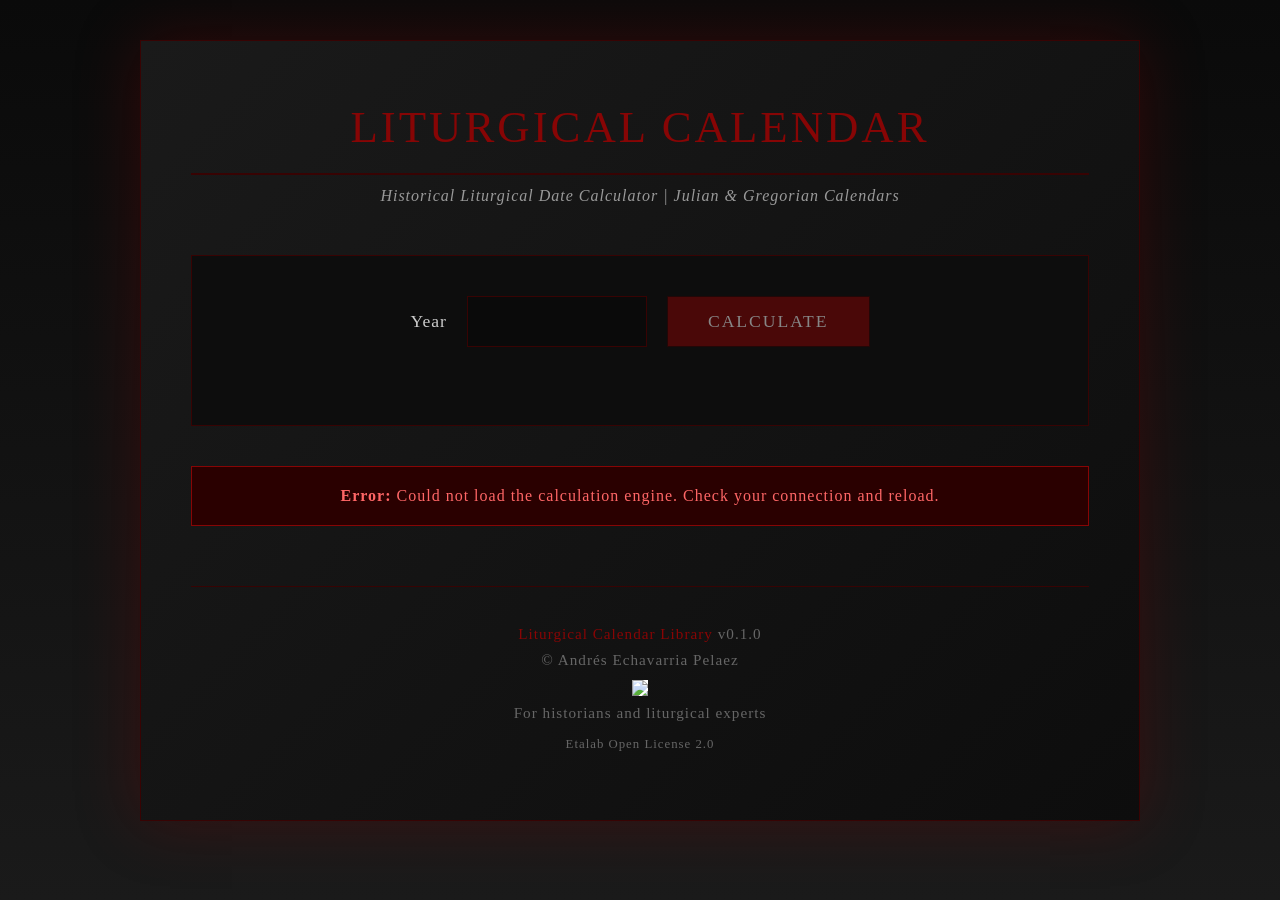
==== web/pages/index.html @ 70971f93 "actualización del Repo para la integración CI/CD" ====
<!DOCTYPE html>
<html lang="en">
<head>
    <meta charset="UTF-8">
    <meta name="viewport" content="width=device-width, initial-scale=1.0">
    <title>Liturgical Calendar Calculator</title>
    <style>
        * {
            margin: 0;
            padding: 0;
            box-sizing: border-box;
        }
        body {
            font-family: 'Georgia', 'Times New Roman', serif;
            background: linear-gradient(180deg, #0a0a0a 0%, #1a1a1a 100%);
            min-height: 100vh;
            padding: 40px 20px;
            color: #e0e0e0;
        }
        .container {
            max-width: 1000px;
            margin: 0 auto;
            background: linear-gradient(135deg, #1a1a1a 0%, #0d0d0d 100%);
            border: 1px solid #380303;
            box-shadow: 0 0 60px rgba(135, 5, 5, 0.3);
            padding: 60px 50px;
        }
        h1 {
            color: #870505;
            text-align: center;
            margin-bottom: 12px;
            font-size: 2.8em;
            font-weight: 300;
            letter-spacing: 3px;
            text-transform: uppercase;
            border-bottom: 2px solid #380303;
            padding-bottom: 20px;
        }
        .subtitle {
            text-align: center;
            color: #999;
            margin-bottom: 50px;
            font-size: 1em;
            font-style: italic;
            letter-spacing: 1px;
        }
        .input-section {
            background: #0d0d0d;
            padding: 40px;
            border: 1px solid #380303;
            margin-bottom: 40px;
        }
        .form-group {
            display: flex;
            gap: 20px;
            align-items: center;
            justify-content: center;
            flex-wrap: wrap;
        }
        label {
            font-weight: 400;
            color: #ccc;
            font-size: 1.1em;
            letter-spacing: 1px;
        }
        input[type="number"] {
            padding: 14px 24px;
            background: #0a0a0a;
            border: 1px solid #380303;
            color: #e0e0e0;
            font-size: 1.1em;
            width: 180px;
            transition: all 0.3s ease;
            font-family: 'Georgia', 'Times New Roman', serif;
        }
        input[type="number"]:focus {
            outline: none;
            border-color: #870505;
            box-shadow: 0 0 15px rgba(135, 5, 5, 0.3);
        }
        button {
            padding: 14px 40px;
            background: #870505;
            color: #fff;
            border: 1px solid #380303;
            font-size: 1.1em;
            cursor: pointer;
            transition: all 0.3s ease;
            font-weight: 400;
            letter-spacing: 2px;
            text-transform: uppercase;
            font-family: 'Georgia', 'Times New Roman', serif;
        }
        button:hover:not(:disabled) {
            background: #380303;
            box-shadow: 0 0 20px rgba(135, 5, 5, 0.5);
        }
        button:disabled {
            opacity: 0.5;
            cursor: wait;
        }
        .engine-status {
            text-align: center;
            color: #999;
            font-style: italic;
            letter-spacing: 1px;
            margin-top: 20px;
            font-size: 0.95em;
            min-height: 1.2em;
        }
        .error {
            background: #2a0000;
            border: 1px solid #870505;
            padding: 20px;
            margin: 30px 0;
            color: #ff6666;
            text-align: center;
            letter-spacing: 1px;
        }
        .result-section {
            margin-top: 50px;
        }
        .info-box {
            background: #0d0d0d;
            padding: 30px;
            border: 1px solid #380303;
            margin-bottom: 40px;
        }
        .info-box h3 {
            color: #870505;
            margin-bottom: 20px;
            font-size: 1.8em;
            font-weight: 300;
            letter-spacing: 2px;
            text-transform: uppercase;
        }
        .info-box p {
            color: #aaa;
            line-height: 2;
            font-size: 1.05em;
            margin-bottom: 8px;
        }
        .info-box strong {
            color: #ccc;
            font-weight: 400;
        }
        h2 {
            color: #870505;
            margin-bottom: 30px;
            font-size: 1.6em;
            font-weight: 300;
            letter-spacing: 2px;
            text-transform: uppercase;
            border-bottom: 1px solid #380303;
            padding-bottom: 15px;
        }
        .dates-grid {
            display: grid;
            grid-template-columns: repeat(auto-fill, minmax(320px, 1fr));
            gap: 20px;
            margin-top: 30px;
        }
        .date-card {
            background: #0d0d0d;
            padding: 20px 24px;
            border: 1px solid #380303;
            transition: all 0.3s ease;
        }
        .date-card:hover {
            border-color: #870505;
            box-shadow: 0 0 20px rgba(135, 5, 5, 0.2);
        }
        .date-label {
            font-weight: 400;
            color: #999;
            margin-bottom: 10px;
            font-size: 0.95em;
            letter-spacing: 1px;
            text-transform: uppercase;
        }
        .date-value {
            color: #ddd;
            font-size: 1.15em;
            font-family: 'Courier New', monospace;
        }
        .advent-sundays {
            border-color: #870505;
            background: #1a0000;
        }
        .advent-sundays .date-label {
            color: #870505;
        }
        footer {
            text-align: center;
            margin-top: 60px;
            padding-top: 30px;
            border-top: 1px solid #380303;
            color: #666;
        }
        footer p {
            margin: 8px 0;
            font-size: 0.95em;
            letter-spacing: 1px;
        }
        footer strong {
            color: #870505;
            font-weight: 400;
        }
    </style>
</head>
<body>
    <div class="container">
        <h1>Liturgical Calendar</h1>
        <p class="subtitle">Historical Liturgical Date Calculator | Julian &amp; Gregorian Calendars</p>

        <div class="input-section">
            <form id="calc-form" class="form-group">
                <label for="year">Year</label>
                <input type="number" id="year" name="year"
                       min="532" max="9999" required>
                <button type="submit" id="calc-button" disabled>Calculate</button>
            </form>
            <div class="engine-status" id="engine-status">Loading calculation engine&hellip;</div>
        </div>

        <div id="error-slot"></div>
        <div id="result-slot"></div>

        <footer>
            <p><strong>Liturgical Calendar Library</strong> <span id="lib-version">v0.1.0</span></p>
            <p>&copy; Andrés Echavarria Pelaez</p>
            <img src="https://cst-ariane.huma-num.fr/logos/ariane.png"
     style="height: 60px;
            vertical-align: middle;
            margin: 0 5px;
            background: white;
            box-shadow: inset 0 0 10px rgba(255, 255, 255, 1)"/>
            <p>For historians and liturgical experts</p>
            <p style="margin-top: 15px; font-size: 0.8em;">
                Etalab Open License 2.0
            </p>
        </footer>
    </div>

    <script src="https://cdn.jsdelivr.net/pyodide/v0.26.4/full/pyodide.js"></script>
    <script>
        // Keys rendered as plain cards are everything except these metadata/
        // special keys, matching the server-rendered template exactly.
        const EXCLUDED_KEYS = ['Year', 'Calendar', 'Is Leap Year', 'Lent', 'Advent Sundays'];

        const statusEl = document.getElementById('engine-status');
        const buttonEl = document.getElementById('calc-button');
        const formEl = document.getElementById('calc-form');
        const errorSlot = document.getElementById('error-slot');
        const resultSlot = document.getElementById('result-slot');

        let computeFn = null;

        function escapeHtml(value) {
            return String(value)
                .replace(/&/g, '&amp;')
                .replace(/</g, '&lt;')
                .replace(/>/g, '&gt;');
        }

        function showError(message) {
            resultSlot.innerHTML = '';
            errorSlot.innerHTML =
                '<div class="error"><strong>Error:</strong> ' + escapeHtml(message) + '</div>';
        }

        function render(result) {
            errorSlot.innerHTML = '';

            const leap = result['Is Leap Year'] ? 'Yes' : 'No';
            let cards = '';

            // Plain date cards, in the dictionary's own insertion order.
            for (const key of Object.keys(result)) {
                if (EXCLUDED_KEYS.indexOf(key) !== -1) continue;
                cards +=
                    '<div class="date-card">' +
                        '<div class="date-label">' + escapeHtml(key) + '</div>' +
                        '<div class="date-value">' + escapeHtml(result[key]) + '</div>' +
                    '</div>';
            }

            // Lent period card.
            if ('Lent' in result) {
                cards +=
                    '<div class="date-card">' +
                        '<div class="date-label">Lent Period</div>' +
                        '<div class="date-value">' + escapeHtml(result['Lent']) + '</div>' +
                    '</div>';
            }

            // Advent Sundays card (special styling).
            if ('Advent Sundays' in result) {
                let list = '';
                result['Advent Sundays'].forEach(function (sunday, i) {
                    list += (i + 1) + '. ' + escapeHtml(sunday) + '<br>';
                });
                cards +=
                    '<div class="date-card advent-sundays">' +
                        '<div class="date-label">Advent Sundays</div>' +
                        '<div class="date-value">' + list + '</div>' +
                    '</div>';
            }

            resultSlot.innerHTML =
                '<div class="result-section">' +
                    '<div class="info-box">' +
                        '<h3>Year ' + escapeHtml(result['Year']) + '</h3>' +
                        '<p><strong>Calendar Type:</strong> ' + escapeHtml(result['Calendar']) + '</p>' +
                        '<p><strong>Leap Year:</strong> ' + leap + '</p>' +
                    '</div>' +
                    '<h2>Liturgical Dates</h2>' +
                    '<div class="dates-grid">' + cards + '</div>' +
                '</div>';
        }

        async function loadPackage(pyodide) {
            const manifest = await (await fetch('./pkg-manifest.json')).json();
            pyodide.FS.mkdirTree('calendario_liturgico');
            for (const name of manifest) {
                const code = await (await fetch('./calendario_liturgico/' + name)).text();
                pyodide.FS.writeFile('calendario_liturgico/' + name, code);
            }
            pyodide.runPython("import sys\nif '' not in sys.path:\n    sys.path.insert(0, '')");
        }

        async function boot() {
            try {
                const pyodide = await loadPyodide({
                    indexURL: 'https://cdn.jsdelivr.net/pyodide/v0.26.4/full/'
                });
                await loadPackage(pyodide);

                // Build the compute helper once; it mirrors the Flask endpoint:
                // same error strings, same serialization (ISO dates via str()).
                computeFn = pyodide.runPython([
                    'import json, datetime',
                    'from calendario_liturgico import LiturgicalCalendar',
                    '',
                    'def _compute(year_str):',
                    '    try:',
                    '        year = int(year_str)',
                    '    except (ValueError, TypeError):',
                    '        return json.dumps({"error": "Invalid year"})',
                    '    try:',
                    '        cal = LiturgicalCalendar(year)',
                    '        dates = cal.get_all_dates()',
                    '        out = {}',
                    '        for key, value in dates.items():',
                    '            if isinstance(value, list):',
                    '                out[key] = [str(item) for item in value]',
                    '            elif isinstance(value, datetime.date):',
                    '                out[key] = str(value)',
                    '            else:',
                    '                out[key] = value',
                    '        return json.dumps({"result": out})',
                    '    except ValueError as exc:',
                    '        return json.dumps({"error": str(exc)})',
                    '    except Exception as exc:',
                    '        return json.dumps({"error": "Error: " + str(exc)})',
                    '',
                    '_compute'
                ].join('\n'));

                try {
                    const version = pyodide.runPython(
                        'from calendario_liturgico import __version__\n__version__'
                    );
                    document.getElementById('lib-version').textContent = 'v' + version;
                } catch (e) {
                    // Version is cosmetic; ignore if unavailable.
                }

                statusEl.textContent = '';
                buttonEl.disabled = false;
            } catch (err) {
                statusEl.textContent = '';
                showError('Could not load the calculation engine. Check your connection and reload.');
                console.error(err);
            }
        }

        formEl.addEventListener('submit', function (event) {
            event.preventDefault();
            if (!computeFn) return;
            const yearValue = document.getElementById('year').value;
            let payload;
            try {
                payload = JSON.parse(computeFn(yearValue));
            } catch (err) {
                showError('Unexpected error during calculation.');
                console.error(err);
                return;
            }
            if (payload.error) {
                showError(payload.error);
            } else {
                render(payload.result);
            }
        });

        boot();
    </script>
</body>
</html>
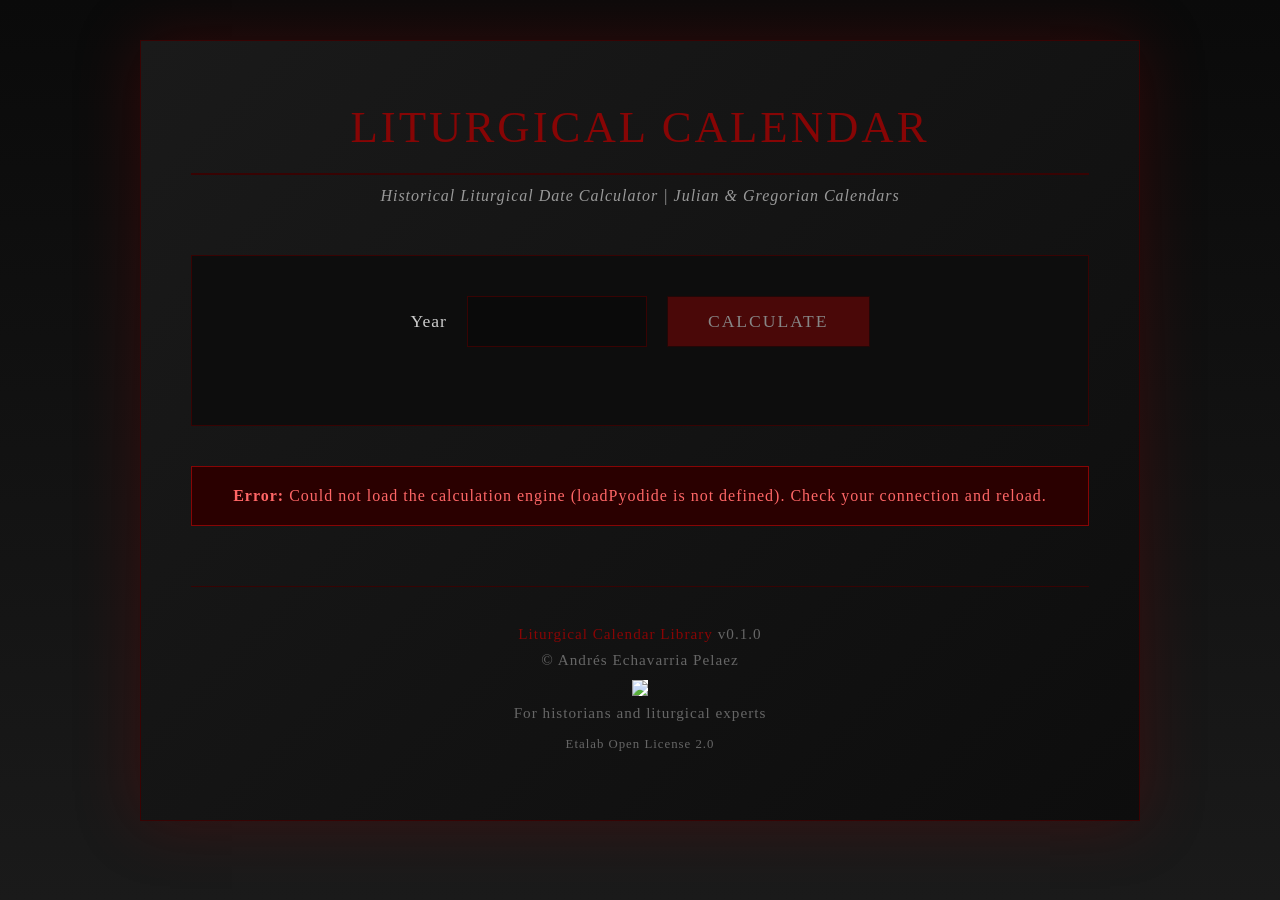
==== commit 6aec1030: "actualización del Repo para la integración CI/CD para app" ====
--- a/web/pages/index.html
+++ b/web/pages/index.html
@@ -319,14 +319,27 @@
                 '</div>';
         }
 
+        // Absolute base dir inside Pyodide's virtual filesystem. Absolute paths
+        // are required here: writing the package through a relative path fails
+        // with ErrnoError/ENOENT regardless of the working directory.
+        const PKG_BASE = '/lib_calendario';
+
         async function loadPackage(pyodide) {
             const manifest = await (await fetch('./pkg-manifest.json')).json();
-            pyodide.FS.mkdirTree('calendario_liturgico');
+            pyodide.FS.mkdir(PKG_BASE);
+            pyodide.FS.mkdir(PKG_BASE + '/calendario_liturgico');
             for (const name of manifest) {
-                const code = await (await fetch('./calendario_liturgico/' + name)).text();
-                pyodide.FS.writeFile('calendario_liturgico/' + name, code);
-            }
-            pyodide.runPython("import sys\nif '' not in sys.path:\n    sys.path.insert(0, '')");
+                const resp = await fetch('./calendario_liturgico/' + name);
+                if (!resp.ok) {
+                    throw new Error('Could not fetch ' + name + ' (HTTP ' + resp.status + ')');
+                }
+                pyodide.FS.writeFile(PKG_BASE + '/calendario_liturgico/' + name, await resp.text());
+            }
+            pyodide.runPython(
+                "import sys\n" +
+                "if '" + PKG_BASE + "' not in sys.path:\n" +
+                "    sys.path.insert(0, '" + PKG_BASE + "')"
+            );
         }
 
         async function boot() {
@@ -380,7 +393,8 @@
                 buttonEl.disabled = false;
             } catch (err) {
                 statusEl.textContent = '';
-                showError('Could not load the calculation engine. Check your connection and reload.');
+                const detail = (err && err.message) ? err.message : String(err);
+                showError('Could not load the calculation engine (' + detail + '). Check your connection and reload.');
                 console.error(err);
             }
         }
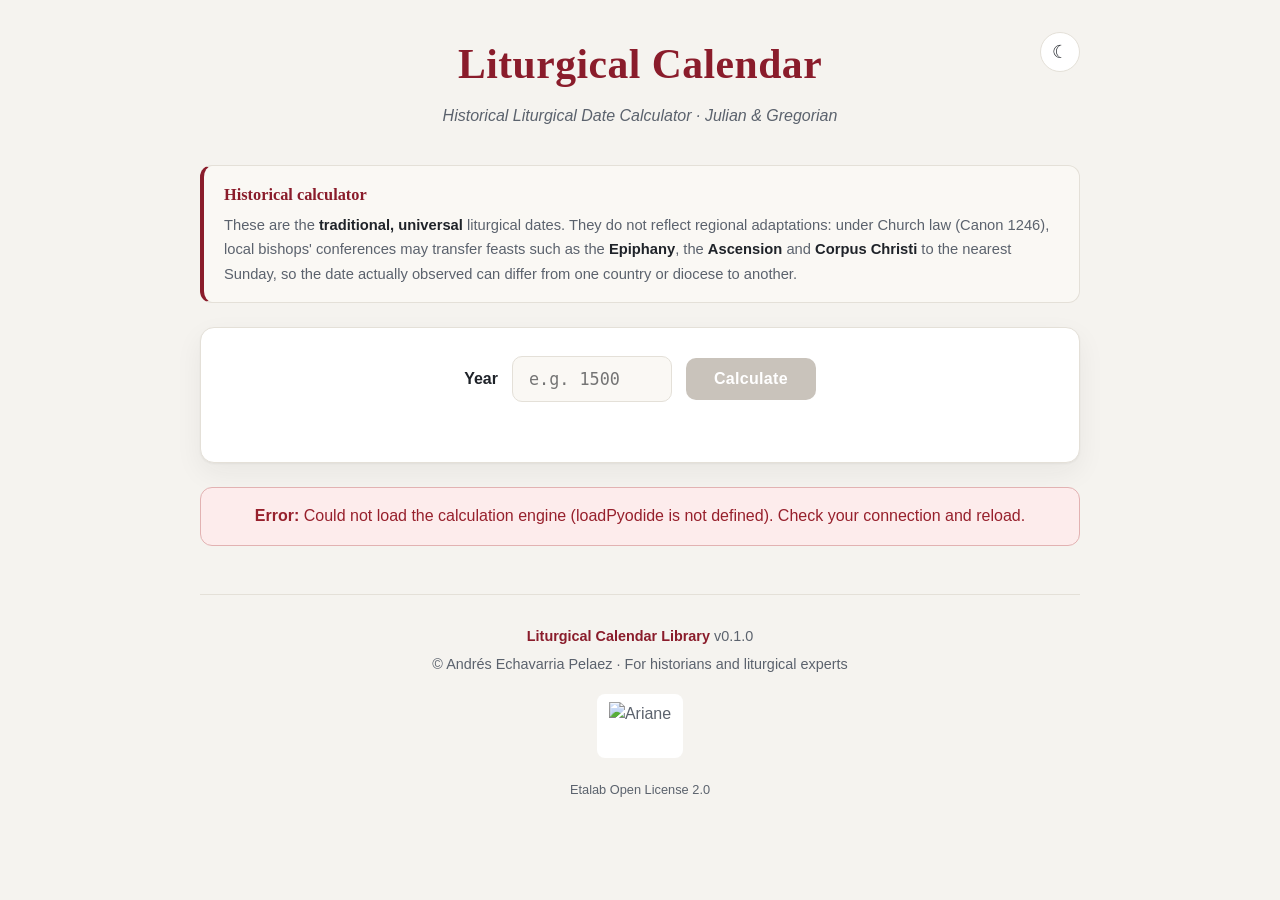
==== commit 4bbc0f0b: "actualización del Repo para la integración CI/CD para app con integración le las páginas y nota de a" ====
--- a/web/pages/index.html
+++ b/web/pages/index.html
@@ -4,220 +4,376 @@
     <meta charset="UTF-8">
     <meta name="viewport" content="width=device-width, initial-scale=1.0">
     <title>Liturgical Calendar Calculator</title>
+    <script>
+        // Apply the saved theme before paint to avoid a flash of the wrong mode.
+        (function () {
+            try {
+                var t = localStorage.getItem('cl-theme');
+                if (t === 'light' || t === 'dark') {
+                    document.documentElement.setAttribute('data-theme', t);
+                }
+            } catch (e) {}
+        })();
+    </script>
     <style>
-        * {
-            margin: 0;
-            padding: 0;
-            box-sizing: border-box;
-        }
+        :root {
+            --font-serif: Georgia, 'Times New Roman', serif;
+            --font-sans: -apple-system, BlinkMacSystemFont, 'Segoe UI', Roboto, Helvetica, Arial, sans-serif;
+            --font-mono: ui-monospace, 'SFMono-Regular', Menlo, Consolas, monospace;
+
+            --bg: #f5f3ef;
+            --surface: #ffffff;
+            --surface-2: #faf8f4;
+            --border: #e4e0d8;
+            --text: #1f2329;
+            --text-muted: #5b626d;
+            --heading: #8a1c2b;
+            --accent-soft: #f6ebe9;
+            --accent-line: #c6a2a2;
+
+            --btn-bg: #8a1c2b;
+            --btn-bg-hover: #701523;
+            --btn-text: #ffffff;
+            --btn-disabled: #c9c3bb;
+
+            --error-bg: #fdecec;
+            --error-border: #e2b2b2;
+            --error-text: #97202c;
+
+            --focus: #b23a4a;
+            --shadow: 0 1px 2px rgba(31, 35, 41, 0.05), 0 10px 28px rgba(31, 35, 41, 0.06);
+        }
+
+        @media (prefers-color-scheme: dark) {
+            :root:not([data-theme="light"]) {
+                --bg: #13161b;
+                --surface: #1b1f26;
+                --surface-2: #21262f;
+                --border: #2d333e;
+                --text: #e9ebef;
+                --text-muted: #a5acb8;
+                --heading: #ef9aa2;
+                --accent-soft: #2a1d20;
+                --accent-line: #6a3b41;
+
+                --btn-bg: #b23140;
+                --btn-bg-hover: #c53d4d;
+                --btn-text: #ffffff;
+                --btn-disabled: #3a404b;
+
+                --error-bg: #2a1b1e;
+                --error-border: #5a2e34;
+                --error-text: #f0a7ad;
+
+                --focus: #ef9aa2;
+                --shadow: 0 1px 2px rgba(0, 0, 0, 0.3), 0 12px 32px rgba(0, 0, 0, 0.4);
+            }
+        }
+
+        :root[data-theme="dark"] {
+            --bg: #13161b;
+            --surface: #1b1f26;
+            --surface-2: #21262f;
+            --border: #2d333e;
+            --text: #e9ebef;
+            --text-muted: #a5acb8;
+            --heading: #ef9aa2;
+            --accent-soft: #2a1d20;
+            --accent-line: #6a3b41;
+
+            --btn-bg: #b23140;
+            --btn-bg-hover: #c53d4d;
+            --btn-text: #ffffff;
+            --btn-disabled: #3a404b;
+
+            --error-bg: #2a1b1e;
+            --error-border: #5a2e34;
+            --error-text: #f0a7ad;
+
+            --focus: #ef9aa2;
+            --shadow: 0 1px 2px rgba(0, 0, 0, 0.3), 0 12px 32px rgba(0, 0, 0, 0.4);
+        }
+
+        * { margin: 0; padding: 0; box-sizing: border-box; }
+
         body {
-            font-family: 'Georgia', 'Times New Roman', serif;
-            background: linear-gradient(180deg, #0a0a0a 0%, #1a1a1a 100%);
+            font-family: var(--font-sans);
+            background: var(--bg);
+            color: var(--text);
+            line-height: 1.55;
+            padding: 32px 16px 56px;
             min-height: 100vh;
-            padding: 40px 20px;
-            color: #e0e0e0;
-        }
+            -webkit-font-smoothing: antialiased;
+        }
+
         .container {
-            max-width: 1000px;
+            max-width: 880px;
             margin: 0 auto;
-            background: linear-gradient(135deg, #1a1a1a 0%, #0d0d0d 100%);
-            border: 1px solid #380303;
-            box-shadow: 0 0 60px rgba(135, 5, 5, 0.3);
-            padding: 60px 50px;
-        }
+        }
+
+        header {
+            position: relative;
+            text-align: center;
+            margin-bottom: 36px;
+        }
+
         h1 {
-            color: #870505;
-            text-align: center;
-            margin-bottom: 12px;
-            font-size: 2.8em;
-            font-weight: 300;
-            letter-spacing: 3px;
-            text-transform: uppercase;
-            border-bottom: 2px solid #380303;
-            padding-bottom: 20px;
-        }
+            font-family: var(--font-serif);
+            color: var(--heading);
+            font-size: clamp(1.9rem, 5vw, 2.6rem);
+            font-weight: 600;
+            letter-spacing: 0.5px;
+            margin-bottom: 8px;
+        }
+
         .subtitle {
-            text-align: center;
-            color: #999;
-            margin-bottom: 50px;
-            font-size: 1em;
+            color: var(--text-muted);
+            font-size: 1rem;
             font-style: italic;
-            letter-spacing: 1px;
-        }
+        }
+
+        .theme-toggle {
+            position: absolute;
+            top: 0;
+            right: 0;
+            width: 40px;
+            height: 40px;
+            border-radius: 50%;
+            border: 1px solid var(--border);
+            background: var(--surface);
+            color: var(--text);
+            font-size: 1.15rem;
+            line-height: 1;
+            cursor: pointer;
+            display: flex;
+            align-items: center;
+            justify-content: center;
+            transition: background 0.2s ease, border-color 0.2s ease;
+        }
+        .theme-toggle:hover { border-color: var(--focus); }
+
+        .card {
+            background: var(--surface);
+            border: 1px solid var(--border);
+            border-radius: 14px;
+            box-shadow: var(--shadow);
+        }
+
         .input-section {
-            background: #0d0d0d;
-            padding: 40px;
-            border: 1px solid #380303;
-            margin-bottom: 40px;
-        }
-        .form-group {
+            padding: 28px 24px;
+            margin-bottom: 24px;
+        }
+
+        form {
             display: flex;
-            gap: 20px;
+            gap: 14px;
             align-items: center;
             justify-content: center;
             flex-wrap: wrap;
         }
+
         label {
-            font-weight: 400;
-            color: #ccc;
-            font-size: 1.1em;
-            letter-spacing: 1px;
-        }
+            font-weight: 600;
+            color: var(--text);
+            font-size: 1rem;
+        }
+
         input[type="number"] {
-            padding: 14px 24px;
-            background: #0a0a0a;
-            border: 1px solid #380303;
-            color: #e0e0e0;
-            font-size: 1.1em;
-            width: 180px;
-            transition: all 0.3s ease;
-            font-family: 'Georgia', 'Times New Roman', serif;
+            padding: 12px 16px;
+            background: var(--surface-2);
+            border: 1px solid var(--border);
+            border-radius: 10px;
+            color: var(--text);
+            font-size: 1.05rem;
+            width: 160px;
+            font-family: var(--font-mono);
+            transition: border-color 0.2s ease, box-shadow 0.2s ease;
         }
         input[type="number"]:focus {
             outline: none;
-            border-color: #870505;
-            box-shadow: 0 0 15px rgba(135, 5, 5, 0.3);
-        }
-        button {
-            padding: 14px 40px;
-            background: #870505;
-            color: #fff;
-            border: 1px solid #380303;
-            font-size: 1.1em;
+            border-color: var(--focus);
+            box-shadow: 0 0 0 3px color-mix(in srgb, var(--focus) 25%, transparent);
+        }
+
+        button[type="submit"] {
+            padding: 12px 28px;
+            background: var(--btn-bg);
+            color: var(--btn-text);
+            border: none;
+            border-radius: 10px;
+            font-size: 1rem;
+            font-weight: 600;
+            font-family: var(--font-sans);
+            letter-spacing: 0.3px;
             cursor: pointer;
-            transition: all 0.3s ease;
-            font-weight: 400;
-            letter-spacing: 2px;
-            text-transform: uppercase;
-            font-family: 'Georgia', 'Times New Roman', serif;
-        }
-        button:hover:not(:disabled) {
-            background: #380303;
-            box-shadow: 0 0 20px rgba(135, 5, 5, 0.5);
-        }
-        button:disabled {
-            opacity: 0.5;
-            cursor: wait;
-        }
+            transition: background 0.2s ease;
+        }
+        button[type="submit"]:hover:not(:disabled) { background: var(--btn-bg-hover); }
+        button[type="submit"]:disabled { background: var(--btn-disabled); cursor: wait; }
+
         .engine-status {
             text-align: center;
-            color: #999;
-            font-style: italic;
-            letter-spacing: 1px;
-            margin-top: 20px;
-            font-size: 0.95em;
-            min-height: 1.2em;
-        }
+            color: var(--text-muted);
+            font-size: 0.92rem;
+            margin-top: 16px;
+            min-height: 1.1em;
+        }
+
         .error {
-            background: #2a0000;
-            border: 1px solid #870505;
-            padding: 20px;
-            margin: 30px 0;
-            color: #ff6666;
+            background: var(--error-bg);
+            border: 1px solid var(--error-border);
+            color: var(--error-text);
+            padding: 16px 18px;
+            border-radius: 12px;
+            margin-bottom: 24px;
             text-align: center;
-            letter-spacing: 1px;
-        }
-        .result-section {
-            margin-top: 50px;
-        }
+        }
+
+        .note {
+            background: var(--surface-2);
+            border: 1px solid var(--border);
+            border-left: 4px solid var(--heading);
+            border-radius: 12px;
+            padding: 16px 20px;
+            margin-bottom: 24px;
+            color: var(--text-muted);
+            font-size: 0.92rem;
+            line-height: 1.65;
+        }
+        .note strong { color: var(--text); font-weight: 600; }
+        .note .note-title {
+            display: block;
+            color: var(--heading);
+            font-family: var(--font-serif);
+            font-size: 1.02rem;
+            font-weight: 600;
+            margin-bottom: 4px;
+        }
+
         .info-box {
-            background: #0d0d0d;
-            padding: 30px;
-            border: 1px solid #380303;
-            margin-bottom: 40px;
+            background: var(--surface-2);
+            border: 1px solid var(--border);
+            border-radius: 14px;
+            padding: 22px 24px;
+            margin-bottom: 28px;
         }
         .info-box h3 {
-            color: #870505;
-            margin-bottom: 20px;
-            font-size: 1.8em;
-            font-weight: 300;
-            letter-spacing: 2px;
-            text-transform: uppercase;
-        }
-        .info-box p {
-            color: #aaa;
-            line-height: 2;
-            font-size: 1.05em;
-            margin-bottom: 8px;
-        }
-        .info-box strong {
-            color: #ccc;
-            font-weight: 400;
-        }
+            font-family: var(--font-serif);
+            color: var(--heading);
+            font-size: 1.5rem;
+            font-weight: 600;
+            margin-bottom: 10px;
+        }
+        .info-box p { color: var(--text-muted); font-size: 1rem; }
+        .info-box strong { color: var(--text); font-weight: 600; }
+
         h2 {
-            color: #870505;
-            margin-bottom: 30px;
-            font-size: 1.6em;
-            font-weight: 300;
-            letter-spacing: 2px;
-            text-transform: uppercase;
-            border-bottom: 1px solid #380303;
-            padding-bottom: 15px;
-        }
+            font-family: var(--font-serif);
+            color: var(--text);
+            font-size: 1.3rem;
+            font-weight: 600;
+            margin-bottom: 18px;
+            padding-bottom: 10px;
+            border-bottom: 1px solid var(--border);
+        }
+
         .dates-grid {
             display: grid;
-            grid-template-columns: repeat(auto-fill, minmax(320px, 1fr));
-            gap: 20px;
-            margin-top: 30px;
-        }
+            grid-template-columns: repeat(auto-fill, minmax(220px, 1fr));
+            gap: 14px;
+        }
+
         .date-card {
-            background: #0d0d0d;
-            padding: 20px 24px;
-            border: 1px solid #380303;
-            transition: all 0.3s ease;
-        }
-        .date-card:hover {
-            border-color: #870505;
-            box-shadow: 0 0 20px rgba(135, 5, 5, 0.2);
-        }
+            background: var(--surface);
+            border: 1px solid var(--border);
+            border-radius: 12px;
+            padding: 16px 18px;
+            transition: border-color 0.2s ease, transform 0.1s ease;
+        }
+        .date-card:hover { border-color: var(--accent-line); }
+
         .date-label {
-            font-weight: 400;
-            color: #999;
-            margin-bottom: 10px;
-            font-size: 0.95em;
-            letter-spacing: 1px;
+            color: var(--text-muted);
+            font-size: 0.8rem;
+            font-weight: 600;
             text-transform: uppercase;
+            letter-spacing: 0.5px;
+            margin-bottom: 6px;
         }
         .date-value {
-            color: #ddd;
-            font-size: 1.15em;
-            font-family: 'Courier New', monospace;
-        }
+            color: var(--text);
+            font-size: 1.05rem;
+            font-family: var(--font-mono);
+        }
+
         .advent-sundays {
-            border-color: #870505;
-            background: #1a0000;
-        }
-        .advent-sundays .date-label {
-            color: #870505;
-        }
+            background: var(--accent-soft);
+            border-color: var(--accent-line);
+        }
+        .advent-sundays .date-label { color: var(--heading); }
+        .advent-sundays .date-value { line-height: 1.9; }
+
         footer {
             text-align: center;
-            margin-top: 60px;
-            padding-top: 30px;
-            border-top: 1px solid #380303;
-            color: #666;
-        }
-        footer p {
-            margin: 8px 0;
-            font-size: 0.95em;
-            letter-spacing: 1px;
-        }
-        footer strong {
-            color: #870505;
-            font-weight: 400;
+            margin-top: 48px;
+            padding-top: 24px;
+            border-top: 1px solid var(--border);
+            color: var(--text-muted);
+        }
+        footer p { margin: 6px 0; font-size: 0.9rem; }
+        footer .lib-name { color: var(--heading); font-weight: 600; }
+        .footer-logo {
+            display: inline-block;
+            margin: 12px 0;
+            padding: 8px 12px;
+            background: #ffffff;
+            border-radius: 8px;
+        }
+        .footer-logo img { height: 48px; vertical-align: middle; display: block; }
+        .footer-fine { font-size: 0.8rem; margin-top: 10px; }
+
+        /* Friendlier, fully responsive layout on phones and small screens. */
+        @media (max-width: 600px) {
+            body { padding: 20px 14px 40px; }
+            header { margin-bottom: 26px; }
+            .theme-toggle { top: -4px; right: -2px; width: 38px; height: 38px; }
+            h1 { font-size: 1.75rem; }
+            .subtitle { font-size: 0.95rem; }
+            .input-section { padding: 22px 18px; }
+            form { flex-direction: column; align-items: stretch; gap: 12px; }
+            label { text-align: left; }
+            input[type="number"] { width: 100%; }
+            button[type="submit"] { width: 100%; padding: 14px; }
+            .dates-grid { grid-template-columns: 1fr; }
+            .note { font-size: 0.9rem; padding: 14px 16px; }
+        }
+
+        @media (hover: none) {
+            .date-card:hover { border-color: var(--border); }
         }
     </style>
 </head>
 <body>
     <div class="container">
-        <h1>Liturgical Calendar</h1>
-        <p class="subtitle">Historical Liturgical Date Calculator | Julian &amp; Gregorian Calendars</p>
-
-        <div class="input-section">
-            <form id="calc-form" class="form-group">
+        <header>
+            <button type="button" class="theme-toggle" id="theme-toggle" aria-label="Toggle theme">☾</button>
+            <h1>Liturgical Calendar</h1>
+            <p class="subtitle">Historical Liturgical Date Calculator · Julian &amp; Gregorian</p>
+        </header>
+
+        <div class="note">
+            <span class="note-title">Historical calculator</span>
+            These are the <strong>traditional, universal</strong> liturgical dates. They do not reflect
+            regional adaptations: under Church law (Canon 1246), local bishops' conferences may transfer
+            feasts such as the <strong>Epiphany</strong>, the <strong>Ascension</strong> and
+            <strong>Corpus Christi</strong> to the nearest Sunday, so the date actually observed can differ
+            from one country or diocese to another.
+        </div>
+
+        <div class="card input-section">
+            <form id="calc-form">
                 <label for="year">Year</label>
-                <input type="number" id="year" name="year"
-                       min="532" max="9999" required>
+                <input type="number" id="year" name="year" min="532" max="9999" placeholder="e.g. 1500" required>
                 <button type="submit" id="calc-button" disabled>Calculate</button>
             </form>
             <div class="engine-status" id="engine-status">Loading calculation engine&hellip;</div>
@@ -227,23 +383,41 @@
         <div id="result-slot"></div>
 
         <footer>
-            <p><strong>Liturgical Calendar Library</strong> <span id="lib-version">v0.1.0</span></p>
-            <p>&copy; Andrés Echavarria Pelaez</p>
-            <img src="https://cst-ariane.huma-num.fr/logos/ariane.png"
-     style="height: 60px;
-            vertical-align: middle;
-            margin: 0 5px;
-            background: white;
-            box-shadow: inset 0 0 10px rgba(255, 255, 255, 1)"/>
-            <p>For historians and liturgical experts</p>
-            <p style="margin-top: 15px; font-size: 0.8em;">
-                Etalab Open License 2.0
-            </p>
+            <p><span class="lib-name">Liturgical Calendar Library</span> <span id="lib-version">v0.1.0</span></p>
+            <p>&copy; Andrés Echavarria Pelaez · For historians and liturgical experts</p>
+            <span class="footer-logo">
+                <img src="https://cst-ariane.huma-num.fr/logos/ariane.png" alt="Ariane">
+            </span>
+            <p class="footer-fine">Etalab Open License 2.0</p>
         </footer>
     </div>
 
     <script src="https://cdn.jsdelivr.net/pyodide/v0.26.4/full/pyodide.js"></script>
     <script>
+        // ---- Theme toggle ----
+        (function () {
+            const root = document.documentElement;
+            const KEY = 'cl-theme';
+            const btn = document.getElementById('theme-toggle');
+            function current() {
+                return root.getAttribute('data-theme') ||
+                    (window.matchMedia('(prefers-color-scheme: dark)').matches ? 'dark' : 'light');
+            }
+            function updateIcon() {
+                const isDark = current() === 'dark';
+                btn.textContent = isDark ? '☀' : '☾';
+                btn.setAttribute('aria-label', isDark ? 'Switch to light mode' : 'Switch to dark mode');
+            }
+            btn.addEventListener('click', function () {
+                const next = current() === 'dark' ? 'light' : 'dark';
+                root.setAttribute('data-theme', next);
+                try { localStorage.setItem(KEY, next); } catch (e) {}
+                updateIcon();
+            });
+            updateIcon();
+        })();
+
+        // ---- Calculator ----
         // Keys rendered as plain cards are everything except these metadata/
         // special keys, matching the server-rendered template exactly.
         const EXCLUDED_KEYS = ['Year', 'Calendar', 'Is Leap Year', 'Lent', 'Advent Sundays'];
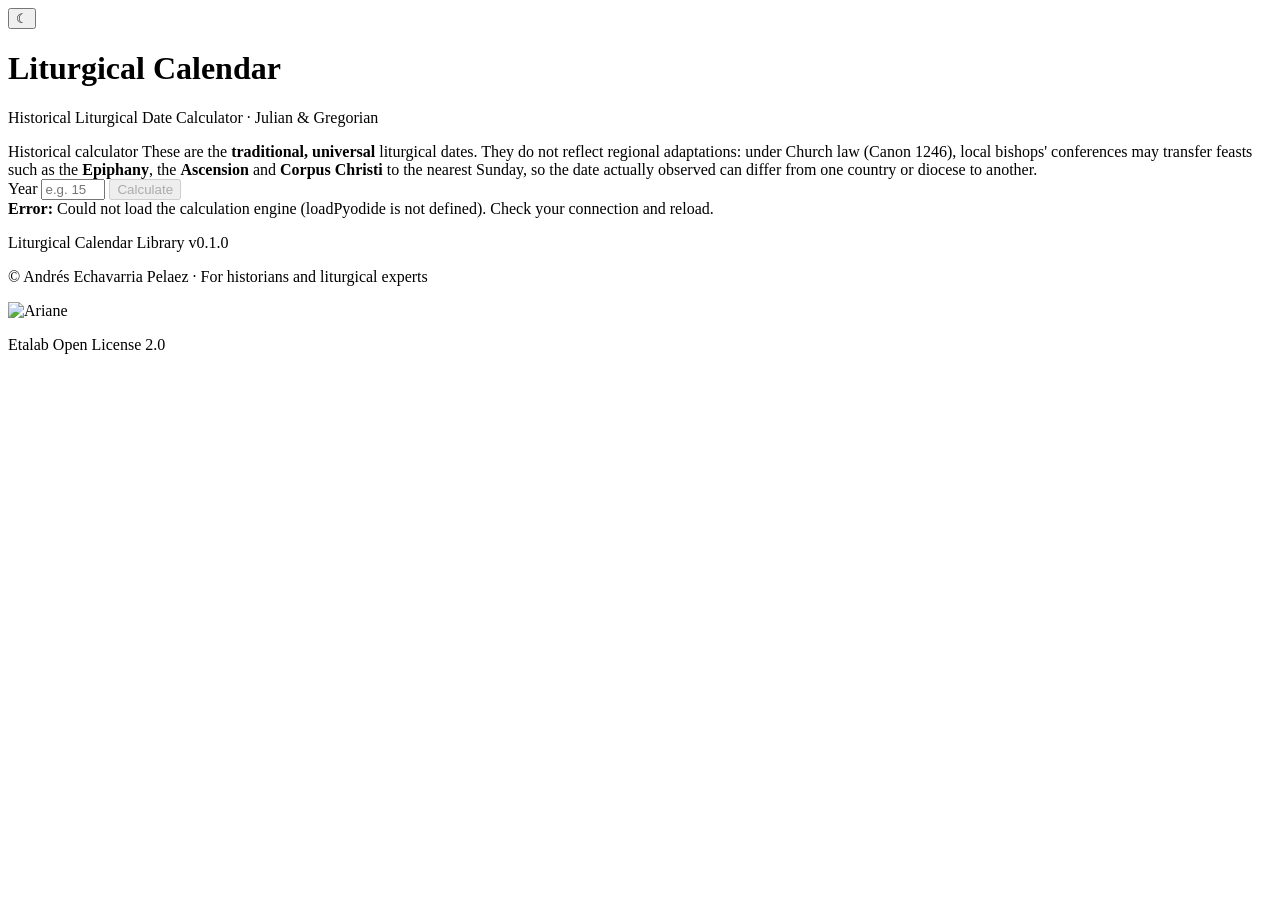
==== commit c1a9c535: "actualización viasual del app.py para que coincida con el nuevo diseño puesto en la aplicación web" ====
--- a/web/pages/index.html
+++ b/web/pages/index.html
@@ -15,343 +15,7 @@
             } catch (e) {}
         })();
     </script>
-    <style>
-        :root {
-            --font-serif: Georgia, 'Times New Roman', serif;
-            --font-sans: -apple-system, BlinkMacSystemFont, 'Segoe UI', Roboto, Helvetica, Arial, sans-serif;
-            --font-mono: ui-monospace, 'SFMono-Regular', Menlo, Consolas, monospace;
-
-            --bg: #f5f3ef;
-            --surface: #ffffff;
-            --surface-2: #faf8f4;
-            --border: #e4e0d8;
-            --text: #1f2329;
-            --text-muted: #5b626d;
-            --heading: #8a1c2b;
-            --accent-soft: #f6ebe9;
-            --accent-line: #c6a2a2;
-
-            --btn-bg: #8a1c2b;
-            --btn-bg-hover: #701523;
-            --btn-text: #ffffff;
-            --btn-disabled: #c9c3bb;
-
-            --error-bg: #fdecec;
-            --error-border: #e2b2b2;
-            --error-text: #97202c;
-
-            --focus: #b23a4a;
-            --shadow: 0 1px 2px rgba(31, 35, 41, 0.05), 0 10px 28px rgba(31, 35, 41, 0.06);
-        }
-
-        @media (prefers-color-scheme: dark) {
-            :root:not([data-theme="light"]) {
-                --bg: #13161b;
-                --surface: #1b1f26;
-                --surface-2: #21262f;
-                --border: #2d333e;
-                --text: #e9ebef;
-                --text-muted: #a5acb8;
-                --heading: #ef9aa2;
-                --accent-soft: #2a1d20;
-                --accent-line: #6a3b41;
-
-                --btn-bg: #b23140;
-                --btn-bg-hover: #c53d4d;
-                --btn-text: #ffffff;
-                --btn-disabled: #3a404b;
-
-                --error-bg: #2a1b1e;
-                --error-border: #5a2e34;
-                --error-text: #f0a7ad;
-
-                --focus: #ef9aa2;
-                --shadow: 0 1px 2px rgba(0, 0, 0, 0.3), 0 12px 32px rgba(0, 0, 0, 0.4);
-            }
-        }
-
-        :root[data-theme="dark"] {
-            --bg: #13161b;
-            --surface: #1b1f26;
-            --surface-2: #21262f;
-            --border: #2d333e;
-            --text: #e9ebef;
-            --text-muted: #a5acb8;
-            --heading: #ef9aa2;
-            --accent-soft: #2a1d20;
-            --accent-line: #6a3b41;
-
-            --btn-bg: #b23140;
-            --btn-bg-hover: #c53d4d;
-            --btn-text: #ffffff;
-            --btn-disabled: #3a404b;
-
-            --error-bg: #2a1b1e;
-            --error-border: #5a2e34;
-            --error-text: #f0a7ad;
-
-            --focus: #ef9aa2;
-            --shadow: 0 1px 2px rgba(0, 0, 0, 0.3), 0 12px 32px rgba(0, 0, 0, 0.4);
-        }
-
-        * { margin: 0; padding: 0; box-sizing: border-box; }
-
-        body {
-            font-family: var(--font-sans);
-            background: var(--bg);
-            color: var(--text);
-            line-height: 1.55;
-            padding: 32px 16px 56px;
-            min-height: 100vh;
-            -webkit-font-smoothing: antialiased;
-        }
-
-        .container {
-            max-width: 880px;
-            margin: 0 auto;
-        }
-
-        header {
-            position: relative;
-            text-align: center;
-            margin-bottom: 36px;
-        }
-
-        h1 {
-            font-family: var(--font-serif);
-            color: var(--heading);
-            font-size: clamp(1.9rem, 5vw, 2.6rem);
-            font-weight: 600;
-            letter-spacing: 0.5px;
-            margin-bottom: 8px;
-        }
-
-        .subtitle {
-            color: var(--text-muted);
-            font-size: 1rem;
-            font-style: italic;
-        }
-
-        .theme-toggle {
-            position: absolute;
-            top: 0;
-            right: 0;
-            width: 40px;
-            height: 40px;
-            border-radius: 50%;
-            border: 1px solid var(--border);
-            background: var(--surface);
-            color: var(--text);
-            font-size: 1.15rem;
-            line-height: 1;
-            cursor: pointer;
-            display: flex;
-            align-items: center;
-            justify-content: center;
-            transition: background 0.2s ease, border-color 0.2s ease;
-        }
-        .theme-toggle:hover { border-color: var(--focus); }
-
-        .card {
-            background: var(--surface);
-            border: 1px solid var(--border);
-            border-radius: 14px;
-            box-shadow: var(--shadow);
-        }
-
-        .input-section {
-            padding: 28px 24px;
-            margin-bottom: 24px;
-        }
-
-        form {
-            display: flex;
-            gap: 14px;
-            align-items: center;
-            justify-content: center;
-            flex-wrap: wrap;
-        }
-
-        label {
-            font-weight: 600;
-            color: var(--text);
-            font-size: 1rem;
-        }
-
-        input[type="number"] {
-            padding: 12px 16px;
-            background: var(--surface-2);
-            border: 1px solid var(--border);
-            border-radius: 10px;
-            color: var(--text);
-            font-size: 1.05rem;
-            width: 160px;
-            font-family: var(--font-mono);
-            transition: border-color 0.2s ease, box-shadow 0.2s ease;
-        }
-        input[type="number"]:focus {
-            outline: none;
-            border-color: var(--focus);
-            box-shadow: 0 0 0 3px color-mix(in srgb, var(--focus) 25%, transparent);
-        }
-
-        button[type="submit"] {
-            padding: 12px 28px;
-            background: var(--btn-bg);
-            color: var(--btn-text);
-            border: none;
-            border-radius: 10px;
-            font-size: 1rem;
-            font-weight: 600;
-            font-family: var(--font-sans);
-            letter-spacing: 0.3px;
-            cursor: pointer;
-            transition: background 0.2s ease;
-        }
-        button[type="submit"]:hover:not(:disabled) { background: var(--btn-bg-hover); }
-        button[type="submit"]:disabled { background: var(--btn-disabled); cursor: wait; }
-
-        .engine-status {
-            text-align: center;
-            color: var(--text-muted);
-            font-size: 0.92rem;
-            margin-top: 16px;
-            min-height: 1.1em;
-        }
-
-        .error {
-            background: var(--error-bg);
-            border: 1px solid var(--error-border);
-            color: var(--error-text);
-            padding: 16px 18px;
-            border-radius: 12px;
-            margin-bottom: 24px;
-            text-align: center;
-        }
-
-        .note {
-            background: var(--surface-2);
-            border: 1px solid var(--border);
-            border-left: 4px solid var(--heading);
-            border-radius: 12px;
-            padding: 16px 20px;
-            margin-bottom: 24px;
-            color: var(--text-muted);
-            font-size: 0.92rem;
-            line-height: 1.65;
-        }
-        .note strong { color: var(--text); font-weight: 600; }
-        .note .note-title {
-            display: block;
-            color: var(--heading);
-            font-family: var(--font-serif);
-            font-size: 1.02rem;
-            font-weight: 600;
-            margin-bottom: 4px;
-        }
-
-        .info-box {
-            background: var(--surface-2);
-            border: 1px solid var(--border);
-            border-radius: 14px;
-            padding: 22px 24px;
-            margin-bottom: 28px;
-        }
-        .info-box h3 {
-            font-family: var(--font-serif);
-            color: var(--heading);
-            font-size: 1.5rem;
-            font-weight: 600;
-            margin-bottom: 10px;
-        }
-        .info-box p { color: var(--text-muted); font-size: 1rem; }
-        .info-box strong { color: var(--text); font-weight: 600; }
-
-        h2 {
-            font-family: var(--font-serif);
-            color: var(--text);
-            font-size: 1.3rem;
-            font-weight: 600;
-            margin-bottom: 18px;
-            padding-bottom: 10px;
-            border-bottom: 1px solid var(--border);
-        }
-
-        .dates-grid {
-            display: grid;
-            grid-template-columns: repeat(auto-fill, minmax(220px, 1fr));
-            gap: 14px;
-        }
-
-        .date-card {
-            background: var(--surface);
-            border: 1px solid var(--border);
-            border-radius: 12px;
-            padding: 16px 18px;
-            transition: border-color 0.2s ease, transform 0.1s ease;
-        }
-        .date-card:hover { border-color: var(--accent-line); }
-
-        .date-label {
-            color: var(--text-muted);
-            font-size: 0.8rem;
-            font-weight: 600;
-            text-transform: uppercase;
-            letter-spacing: 0.5px;
-            margin-bottom: 6px;
-        }
-        .date-value {
-            color: var(--text);
-            font-size: 1.05rem;
-            font-family: var(--font-mono);
-        }
-
-        .advent-sundays {
-            background: var(--accent-soft);
-            border-color: var(--accent-line);
-        }
-        .advent-sundays .date-label { color: var(--heading); }
-        .advent-sundays .date-value { line-height: 1.9; }
-
-        footer {
-            text-align: center;
-            margin-top: 48px;
-            padding-top: 24px;
-            border-top: 1px solid var(--border);
-            color: var(--text-muted);
-        }
-        footer p { margin: 6px 0; font-size: 0.9rem; }
-        footer .lib-name { color: var(--heading); font-weight: 600; }
-        .footer-logo {
-            display: inline-block;
-            margin: 12px 0;
-            padding: 8px 12px;
-            background: #ffffff;
-            border-radius: 8px;
-        }
-        .footer-logo img { height: 48px; vertical-align: middle; display: block; }
-        .footer-fine { font-size: 0.8rem; margin-top: 10px; }
-
-        /* Friendlier, fully responsive layout on phones and small screens. */
-        @media (max-width: 600px) {
-            body { padding: 20px 14px 40px; }
-            header { margin-bottom: 26px; }
-            .theme-toggle { top: -4px; right: -2px; width: 38px; height: 38px; }
-            h1 { font-size: 1.75rem; }
-            .subtitle { font-size: 0.95rem; }
-            .input-section { padding: 22px 18px; }
-            form { flex-direction: column; align-items: stretch; gap: 12px; }
-            label { text-align: left; }
-            input[type="number"] { width: 100%; }
-            button[type="submit"] { width: 100%; padding: 14px; }
-            .dates-grid { grid-template-columns: 1fr; }
-            .note { font-size: 0.9rem; padding: 14px 16px; }
-        }
-
-        @media (hover: none) {
-            .date-card:hover { border-color: var(--border); }
-        }
-    </style>
+    <link rel="stylesheet" href="./styles.css">
 </head>
 <body>
     <div class="container">
@@ -393,31 +57,8 @@
     </div>
 
     <script src="https://cdn.jsdelivr.net/pyodide/v0.26.4/full/pyodide.js"></script>
+    <script src="./theme.js"></script>
     <script>
-        // ---- Theme toggle ----
-        (function () {
-            const root = document.documentElement;
-            const KEY = 'cl-theme';
-            const btn = document.getElementById('theme-toggle');
-            function current() {
-                return root.getAttribute('data-theme') ||
-                    (window.matchMedia('(prefers-color-scheme: dark)').matches ? 'dark' : 'light');
-            }
-            function updateIcon() {
-                const isDark = current() === 'dark';
-                btn.textContent = isDark ? '☀' : '☾';
-                btn.setAttribute('aria-label', isDark ? 'Switch to light mode' : 'Switch to dark mode');
-            }
-            btn.addEventListener('click', function () {
-                const next = current() === 'dark' ? 'light' : 'dark';
-                root.setAttribute('data-theme', next);
-                try { localStorage.setItem(KEY, next); } catch (e) {}
-                updateIcon();
-            });
-            updateIcon();
-        })();
-
-        // ---- Calculator ----
         // Keys rendered as plain cards are everything except these metadata/
         // special keys, matching the server-rendered template exactly.
         const EXCLUDED_KEYS = ['Year', 'Calendar', 'Is Leap Year', 'Lent', 'Advent Sundays'];
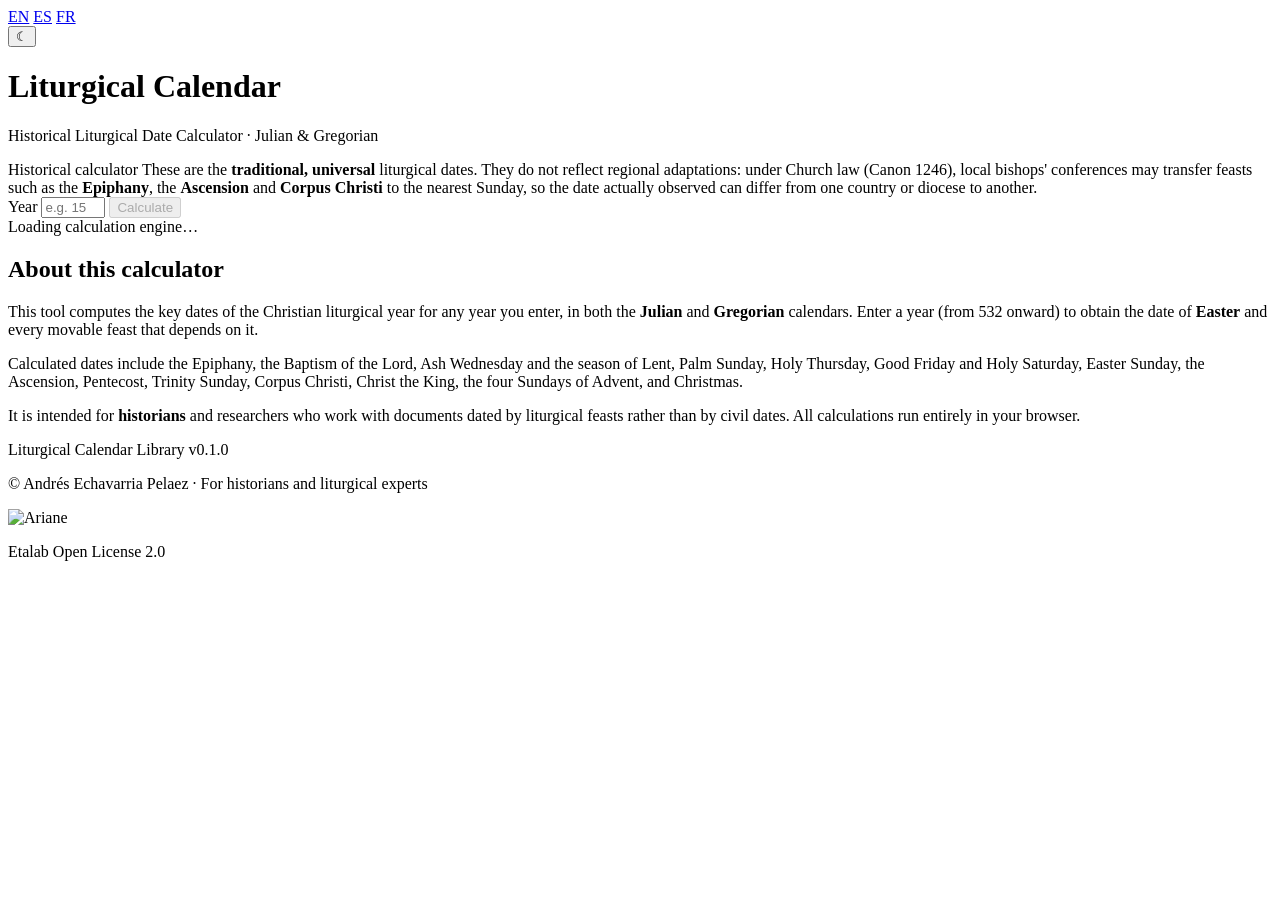
==== commit d61adad0: "sitemap y actualización de código para la indexación web de la aplicación" ====
--- a/web/pages/index.html
+++ b/web/pages/index.html
@@ -3,7 +3,59 @@
 <head>
     <meta charset="UTF-8">
     <meta name="viewport" content="width=device-width, initial-scale=1.0">
-    <title>Liturgical Calendar Calculator</title>
+
+    <title>Liturgical Calendar Calculator — Easter &amp; Feast Dates (Julian &amp; Gregorian)</title>
+    <meta name="description" content="Free online calculator of Christian liturgical dates for any year: Easter, Ash Wednesday, Lent, Ascension, Pentecost, Corpus Christi, Advent and more, in both the Julian and Gregorian calendars. Built for historians.">
+    <meta name="robots" content="index, follow, max-image-preview:large">
+    <link rel="canonical" href="https://calendario-liturgico.cachetown.fr/">
+
+    <link rel="alternate" hreflang="en" href="https://calendario-liturgico.cachetown.fr/">
+    <link rel="alternate" hreflang="es" href="https://calendario-liturgico.cachetown.fr/es/">
+    <link rel="alternate" hreflang="fr" href="https://calendario-liturgico.cachetown.fr/fr/">
+    <link rel="alternate" hreflang="x-default" href="https://calendario-liturgico.cachetown.fr/">
+
+    <meta name="theme-color" content="#f5f3ef" media="(prefers-color-scheme: light)">
+    <meta name="theme-color" content="#13161b" media="(prefers-color-scheme: dark)">
+    <link rel="icon" href="data:image/svg+xml,%3Csvg%20xmlns='http://www.w3.org/2000/svg'%20viewBox='0%200%2032%2032'%3E%3Crect%20width='32'%20height='32'%20rx='6'%20fill='%238a1c2b'/%3E%3Crect%20x='14.5'%20y='6'%20width='3'%20height='20'%20fill='white'/%3E%3Crect%20x='9'%20y='11'%20width='14'%20height='3'%20fill='white'/%3E%3C/svg%3E">
+
+    <!-- Open Graph / social sharing -->
+    <meta property="og:type" content="website">
+    <meta property="og:site_name" content="Liturgical Calendar Calculator">
+    <meta property="og:title" content="Liturgical Calendar Calculator — Julian &amp; Gregorian Feast Dates">
+    <meta property="og:description" content="Compute Easter and the movable feasts of the Christian liturgical year for any year, in the Julian and Gregorian calendars. Built for historians.">
+    <meta property="og:url" content="https://calendario-liturgico.cachetown.fr/">
+    <meta property="og:image" content="https://calendario-liturgico.cachetown.fr/og-image.png">
+    <meta property="og:image:width" content="1200">
+    <meta property="og:image:height" content="630">
+    <meta property="og:locale" content="en">
+    <meta property="og:locale:alternate" content="es">
+    <meta property="og:locale:alternate" content="fr">
+    <meta name="twitter:card" content="summary_large_image">
+    <meta name="twitter:title" content="Liturgical Calendar Calculator — Julian &amp; Gregorian Feast Dates">
+    <meta name="twitter:description" content="Compute Easter and the movable feasts of the Christian liturgical year for any year, in the Julian and Gregorian calendars.">
+    <meta name="twitter:image" content="https://calendario-liturgico.cachetown.fr/og-image.png">
+
+    <link rel="preconnect" href="https://cdn.jsdelivr.net" crossorigin>
+
+    <script type="application/ld+json">
+    {
+        "@context": "https://schema.org",
+        "@type": "WebApplication",
+        "name": "Liturgical Calendar Calculator",
+        "url": "https://calendario-liturgico.cachetown.fr/",
+        "description": "Free online calculator of Christian liturgical dates for any year, in both the Julian and Gregorian calendars. It computes Easter and the dependent movable feasts: Ash Wednesday, Lent, Palm Sunday, the Triduum, Ascension, Pentecost, Trinity Sunday, Corpus Christi, Christ the King, the Sundays of Advent and more.",
+        "applicationCategory": "EducationalApplication",
+        "operatingSystem": "Any (web browser)",
+        "browserRequirements": "Requires JavaScript",
+        "inLanguage": ["en", "es", "fr"],
+        "isAccessibleForFree": true,
+        "offers": { "@type": "Offer", "price": "0", "priceCurrency": "EUR" },
+        "creator": { "@type": "Person", "name": "Andrés Echavarría Peláez" },
+        "license": "https://spdx.org/licenses/etalab-2.0.html",
+        "keywords": "liturgical calendar, Easter date, computus, movable feasts, Julian calendar, Gregorian calendar, church calendar, historians"
+    }
+    </script>
+
     <script>
         // Apply the saved theme before paint to avoid a flash of the wrong mode.
         (function () {
@@ -15,11 +67,16 @@
             } catch (e) {}
         })();
     </script>
-    <link rel="stylesheet" href="./styles.css">
+    <link rel="stylesheet" href="/styles.css">
 </head>
 <body>
     <div class="container">
         <header>
+            <nav class="lang-switch" aria-label="Language">
+                <a href="/" lang="en" aria-current="page" class="active">EN</a>
+                <a href="/es/" lang="es" hreflang="es">ES</a>
+                <a href="/fr/" lang="fr" hreflang="fr">FR</a>
+            </nav>
             <button type="button" class="theme-toggle" id="theme-toggle" aria-label="Toggle theme">☾</button>
             <h1>Liturgical Calendar</h1>
             <p class="subtitle">Historical Liturgical Date Calculator · Julian &amp; Gregorian</p>
@@ -46,6 +103,21 @@
         <div id="error-slot"></div>
         <div id="result-slot"></div>
 
+        <section class="about">
+            <h2>About this calculator</h2>
+            <p>This tool computes the key dates of the Christian liturgical year for any year you enter,
+            in both the <strong>Julian</strong> and <strong>Gregorian</strong> calendars. Enter a year
+            (from 532 onward) to obtain the date of <strong>Easter</strong> and every movable feast that
+            depends on it.</p>
+            <p>Calculated dates include the Epiphany, the Baptism of the Lord, Ash Wednesday and the
+            season of Lent, Palm Sunday, Holy Thursday, Good Friday and Holy Saturday, Easter Sunday,
+            the Ascension, Pentecost, Trinity Sunday, Corpus Christi, Christ the King, the four Sundays
+            of Advent, and Christmas.</p>
+            <p>It is intended for <strong>historians</strong> and researchers who work with documents
+            dated by liturgical feasts rather than by civil dates. All calculations run entirely in your
+            browser.</p>
+        </section>
+
         <footer>
             <p><span class="lib-name">Liturgical Calendar Library</span> <span id="lib-version">v0.1.0</span></p>
             <p>&copy; Andrés Echavarria Pelaez · For historians and liturgical experts</p>
@@ -57,183 +129,7 @@
     </div>
 
     <script src="https://cdn.jsdelivr.net/pyodide/v0.26.4/full/pyodide.js"></script>
-    <script src="./theme.js"></script>
-    <script>
-        // Keys rendered as plain cards are everything except these metadata/
-        // special keys, matching the server-rendered template exactly.
-        const EXCLUDED_KEYS = ['Year', 'Calendar', 'Is Leap Year', 'Lent', 'Advent Sundays'];
-
-        const statusEl = document.getElementById('engine-status');
-        const buttonEl = document.getElementById('calc-button');
-        const formEl = document.getElementById('calc-form');
-        const errorSlot = document.getElementById('error-slot');
-        const resultSlot = document.getElementById('result-slot');
-
-        let computeFn = null;
-
-        function escapeHtml(value) {
-            return String(value)
-                .replace(/&/g, '&amp;')
-                .replace(/</g, '&lt;')
-                .replace(/>/g, '&gt;');
-        }
-
-        function showError(message) {
-            resultSlot.innerHTML = '';
-            errorSlot.innerHTML =
-                '<div class="error"><strong>Error:</strong> ' + escapeHtml(message) + '</div>';
-        }
-
-        function render(result) {
-            errorSlot.innerHTML = '';
-
-            const leap = result['Is Leap Year'] ? 'Yes' : 'No';
-            let cards = '';
-
-            // Plain date cards, in the dictionary's own insertion order.
-            for (const key of Object.keys(result)) {
-                if (EXCLUDED_KEYS.indexOf(key) !== -1) continue;
-                cards +=
-                    '<div class="date-card">' +
-                        '<div class="date-label">' + escapeHtml(key) + '</div>' +
-                        '<div class="date-value">' + escapeHtml(result[key]) + '</div>' +
-                    '</div>';
-            }
-
-            // Lent period card.
-            if ('Lent' in result) {
-                cards +=
-                    '<div class="date-card">' +
-                        '<div class="date-label">Lent Period</div>' +
-                        '<div class="date-value">' + escapeHtml(result['Lent']) + '</div>' +
-                    '</div>';
-            }
-
-            // Advent Sundays card (special styling).
-            if ('Advent Sundays' in result) {
-                let list = '';
-                result['Advent Sundays'].forEach(function (sunday, i) {
-                    list += (i + 1) + '. ' + escapeHtml(sunday) + '<br>';
-                });
-                cards +=
-                    '<div class="date-card advent-sundays">' +
-                        '<div class="date-label">Advent Sundays</div>' +
-                        '<div class="date-value">' + list + '</div>' +
-                    '</div>';
-            }
-
-            resultSlot.innerHTML =
-                '<div class="result-section">' +
-                    '<div class="info-box">' +
-                        '<h3>Year ' + escapeHtml(result['Year']) + '</h3>' +
-                        '<p><strong>Calendar Type:</strong> ' + escapeHtml(result['Calendar']) + '</p>' +
-                        '<p><strong>Leap Year:</strong> ' + leap + '</p>' +
-                    '</div>' +
-                    '<h2>Liturgical Dates</h2>' +
-                    '<div class="dates-grid">' + cards + '</div>' +
-                '</div>';
-        }
-
-        // Absolute base dir inside Pyodide's virtual filesystem. Absolute paths
-        // are required here: writing the package through a relative path fails
-        // with ErrnoError/ENOENT regardless of the working directory.
-        const PKG_BASE = '/lib_calendario';
-
-        async function loadPackage(pyodide) {
-            const manifest = await (await fetch('./pkg-manifest.json')).json();
-            pyodide.FS.mkdir(PKG_BASE);
-            pyodide.FS.mkdir(PKG_BASE + '/calendario_liturgico');
-            for (const name of manifest) {
-                const resp = await fetch('./calendario_liturgico/' + name);
-                if (!resp.ok) {
-                    throw new Error('Could not fetch ' + name + ' (HTTP ' + resp.status + ')');
-                }
-                pyodide.FS.writeFile(PKG_BASE + '/calendario_liturgico/' + name, await resp.text());
-            }
-            pyodide.runPython(
-                "import sys\n" +
-                "if '" + PKG_BASE + "' not in sys.path:\n" +
-                "    sys.path.insert(0, '" + PKG_BASE + "')"
-            );
-        }
-
-        async function boot() {
-            try {
-                const pyodide = await loadPyodide({
-                    indexURL: 'https://cdn.jsdelivr.net/pyodide/v0.26.4/full/'
-                });
-                await loadPackage(pyodide);
-
-                // Build the compute helper once; it mirrors the Flask endpoint:
-                // same error strings, same serialization (ISO dates via str()).
-                computeFn = pyodide.runPython([
-                    'import json, datetime',
-                    'from calendario_liturgico import LiturgicalCalendar',
-                    '',
-                    'def _compute(year_str):',
-                    '    try:',
-                    '        year = int(year_str)',
-                    '    except (ValueError, TypeError):',
-                    '        return json.dumps({"error": "Invalid year"})',
-                    '    try:',
-                    '        cal = LiturgicalCalendar(year)',
-                    '        dates = cal.get_all_dates()',
-                    '        out = {}',
-                    '        for key, value in dates.items():',
-                    '            if isinstance(value, list):',
-                    '                out[key] = [str(item) for item in value]',
-                    '            elif isinstance(value, datetime.date):',
-                    '                out[key] = str(value)',
-                    '            else:',
-                    '                out[key] = value',
-                    '        return json.dumps({"result": out})',
-                    '    except ValueError as exc:',
-                    '        return json.dumps({"error": str(exc)})',
-                    '    except Exception as exc:',
-                    '        return json.dumps({"error": "Error: " + str(exc)})',
-                    '',
-                    '_compute'
-                ].join('\n'));
-
-                try {
-                    const version = pyodide.runPython(
-                        'from calendario_liturgico import __version__\n__version__'
-                    );
-                    document.getElementById('lib-version').textContent = 'v' + version;
-                } catch (e) {
-                    // Version is cosmetic; ignore if unavailable.
-                }
-
-                statusEl.textContent = '';
-                buttonEl.disabled = false;
-            } catch (err) {
-                statusEl.textContent = '';
-                const detail = (err && err.message) ? err.message : String(err);
-                showError('Could not load the calculation engine (' + detail + '). Check your connection and reload.');
-                console.error(err);
-            }
-        }
-
-        formEl.addEventListener('submit', function (event) {
-            event.preventDefault();
-            if (!computeFn) return;
-            const yearValue = document.getElementById('year').value;
-            let payload;
-            try {
-                payload = JSON.parse(computeFn(yearValue));
-            } catch (err) {
-                showError('Unexpected error during calculation.');
-                console.error(err);
-                return;
-            }
-            if (payload.error) {
-                showError(payload.error);
-            } else {
-                render(payload.result);
-            }
-        });
-
-        boot();
-    </script>
+    <script src="/theme.js"></script>
+    <script src="/app.js"></script>
 </body>
 </html>
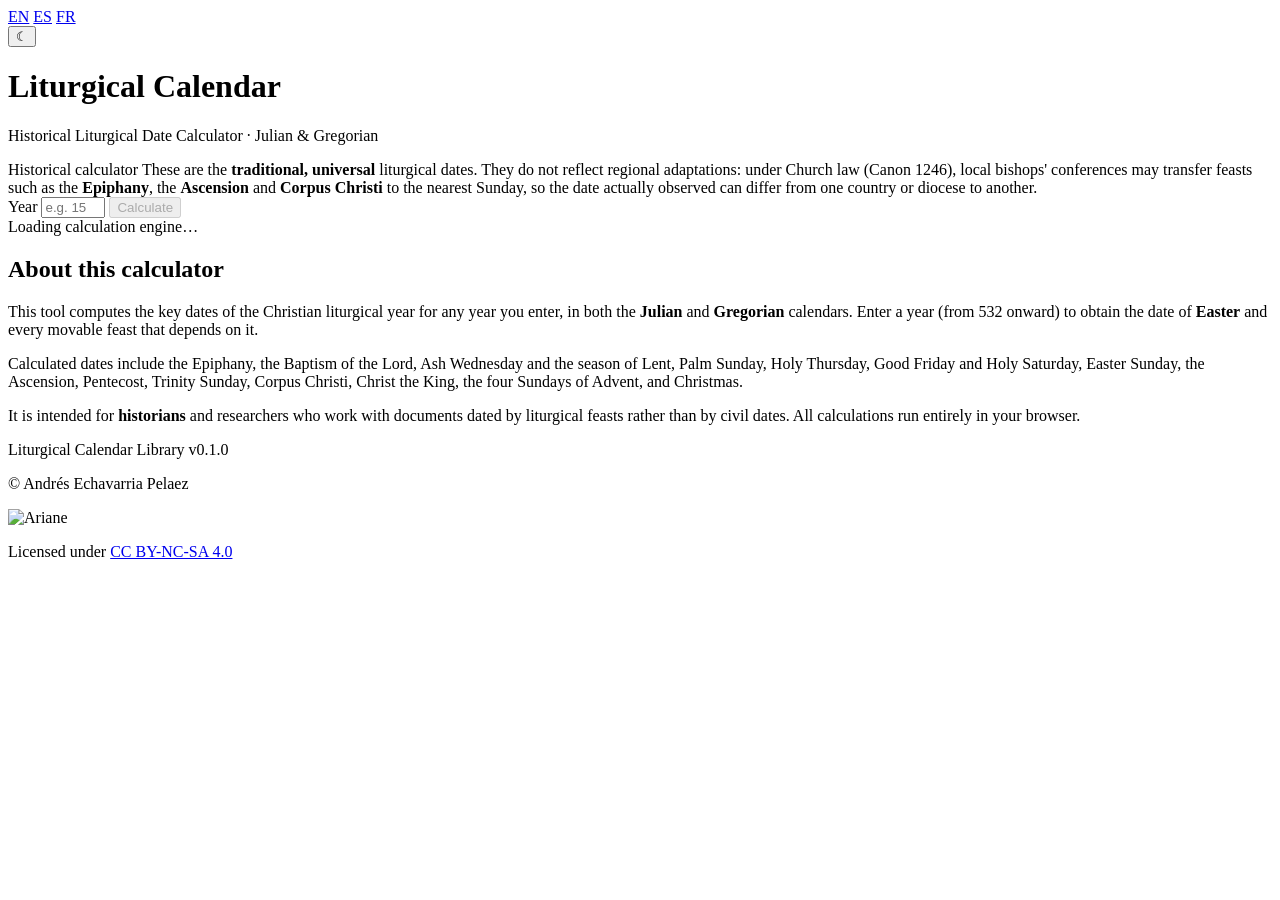
==== commit 5154f11c: "sitemap y actualización de código para la indexación web de la aplicación en multiligue con los meta" ====
--- a/web/pages/index.html
+++ b/web/pages/index.html
@@ -16,7 +16,9 @@
 
     <meta name="theme-color" content="#f5f3ef" media="(prefers-color-scheme: light)">
     <meta name="theme-color" content="#13161b" media="(prefers-color-scheme: dark)">
-    <link rel="icon" href="data:image/svg+xml,%3Csvg%20xmlns='http://www.w3.org/2000/svg'%20viewBox='0%200%2032%2032'%3E%3Crect%20width='32'%20height='32'%20rx='6'%20fill='%238a1c2b'/%3E%3Crect%20x='14.5'%20y='6'%20width='3'%20height='20'%20fill='white'/%3E%3Crect%20x='9'%20y='11'%20width='14'%20height='3'%20fill='white'/%3E%3C/svg%3E">
+    <link rel="icon" type="image/svg+xml" href="/favicon.svg">
+    <link rel="icon" type="image/png" sizes="32x32" href="/favicon-32.png">
+    <link rel="apple-touch-icon" sizes="180x180" href="/favicon-180.png">
 
     <!-- Open Graph / social sharing -->
     <meta property="og:type" content="website">
@@ -51,7 +53,7 @@
         "isAccessibleForFree": true,
         "offers": { "@type": "Offer", "price": "0", "priceCurrency": "EUR" },
         "creator": { "@type": "Person", "name": "Andrés Echavarría Peláez" },
-        "license": "https://spdx.org/licenses/etalab-2.0.html",
+        "license": "https://creativecommons.org/licenses/by-nc-sa/4.0/",
         "keywords": "liturgical calendar, Easter date, computus, movable feasts, Julian calendar, Gregorian calendar, church calendar, historians"
     }
     </script>
@@ -120,11 +122,11 @@
 
         <footer>
             <p><span class="lib-name">Liturgical Calendar Library</span> <span id="lib-version">v0.1.0</span></p>
-            <p>&copy; Andrés Echavarria Pelaez · For historians and liturgical experts</p>
+            <p>&copy; Andrés Echavarria Pelaez</p>
             <span class="footer-logo">
-                <img src="https://cst-ariane.huma-num.fr/logos/ariane.png" alt="Ariane">
+                <img src="/ariane-logo.png" alt="Ariane">
             </span>
-            <p class="footer-fine">Etalab Open License 2.0</p>
+            <p class="footer-fine">Licensed under <a href="https://creativecommons.org/licenses/by-nc-sa/4.0/" rel="license" target="_blank">CC BY-NC-SA 4.0</a></p>
         </footer>
     </div>
 
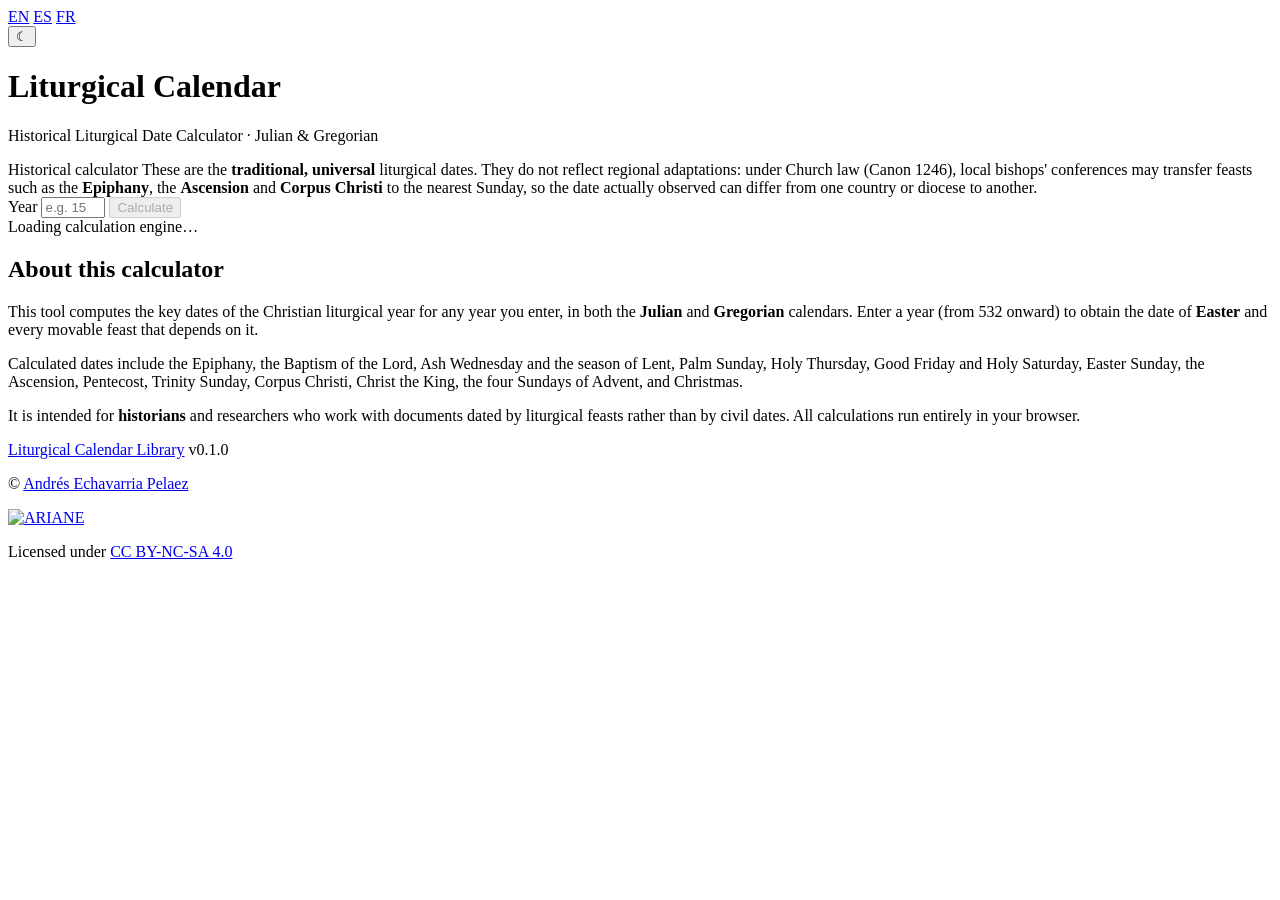
==== commit 31c7b6d1: "sitemap y actualización de código para la indexación web de la aplicación en multiligue con los meta" ====
--- a/web/pages/index.html
+++ b/web/pages/index.html
@@ -121,11 +121,11 @@
         </section>
 
         <footer>
-            <p><span class="lib-name">Liturgical Calendar Library</span> <span id="lib-version">v0.1.0</span></p>
-            <p>&copy; Andrés Echavarria Pelaez</p>
-            <span class="footer-logo">
-                <img src="/ariane-logo.png" alt="Ariane">
-            </span>
+            <p><a class="lib-name" href="https://pypi.org/project/calendario-liturgico/" target="_blank" rel="noopener">Liturgical Calendar Library</a> <span id="lib-version">v0.1.0</span></p>
+            <p>&copy; <a href="https://cachetown.fr" target="_blank" rel="noopener">Andrés Echavarria Pelaez</a></p>
+            <a class="footer-logo" href="https://cst-ariane.huma-num.fr/" target="_blank" rel="noopener" aria-label="ARIANE">
+                <img src="/ariane-logo.png" alt="ARIANE">
+            </a>
             <p class="footer-fine">Licensed under <a href="https://creativecommons.org/licenses/by-nc-sa/4.0/" rel="license" target="_blank">CC BY-NC-SA 4.0</a></p>
         </footer>
     </div>
